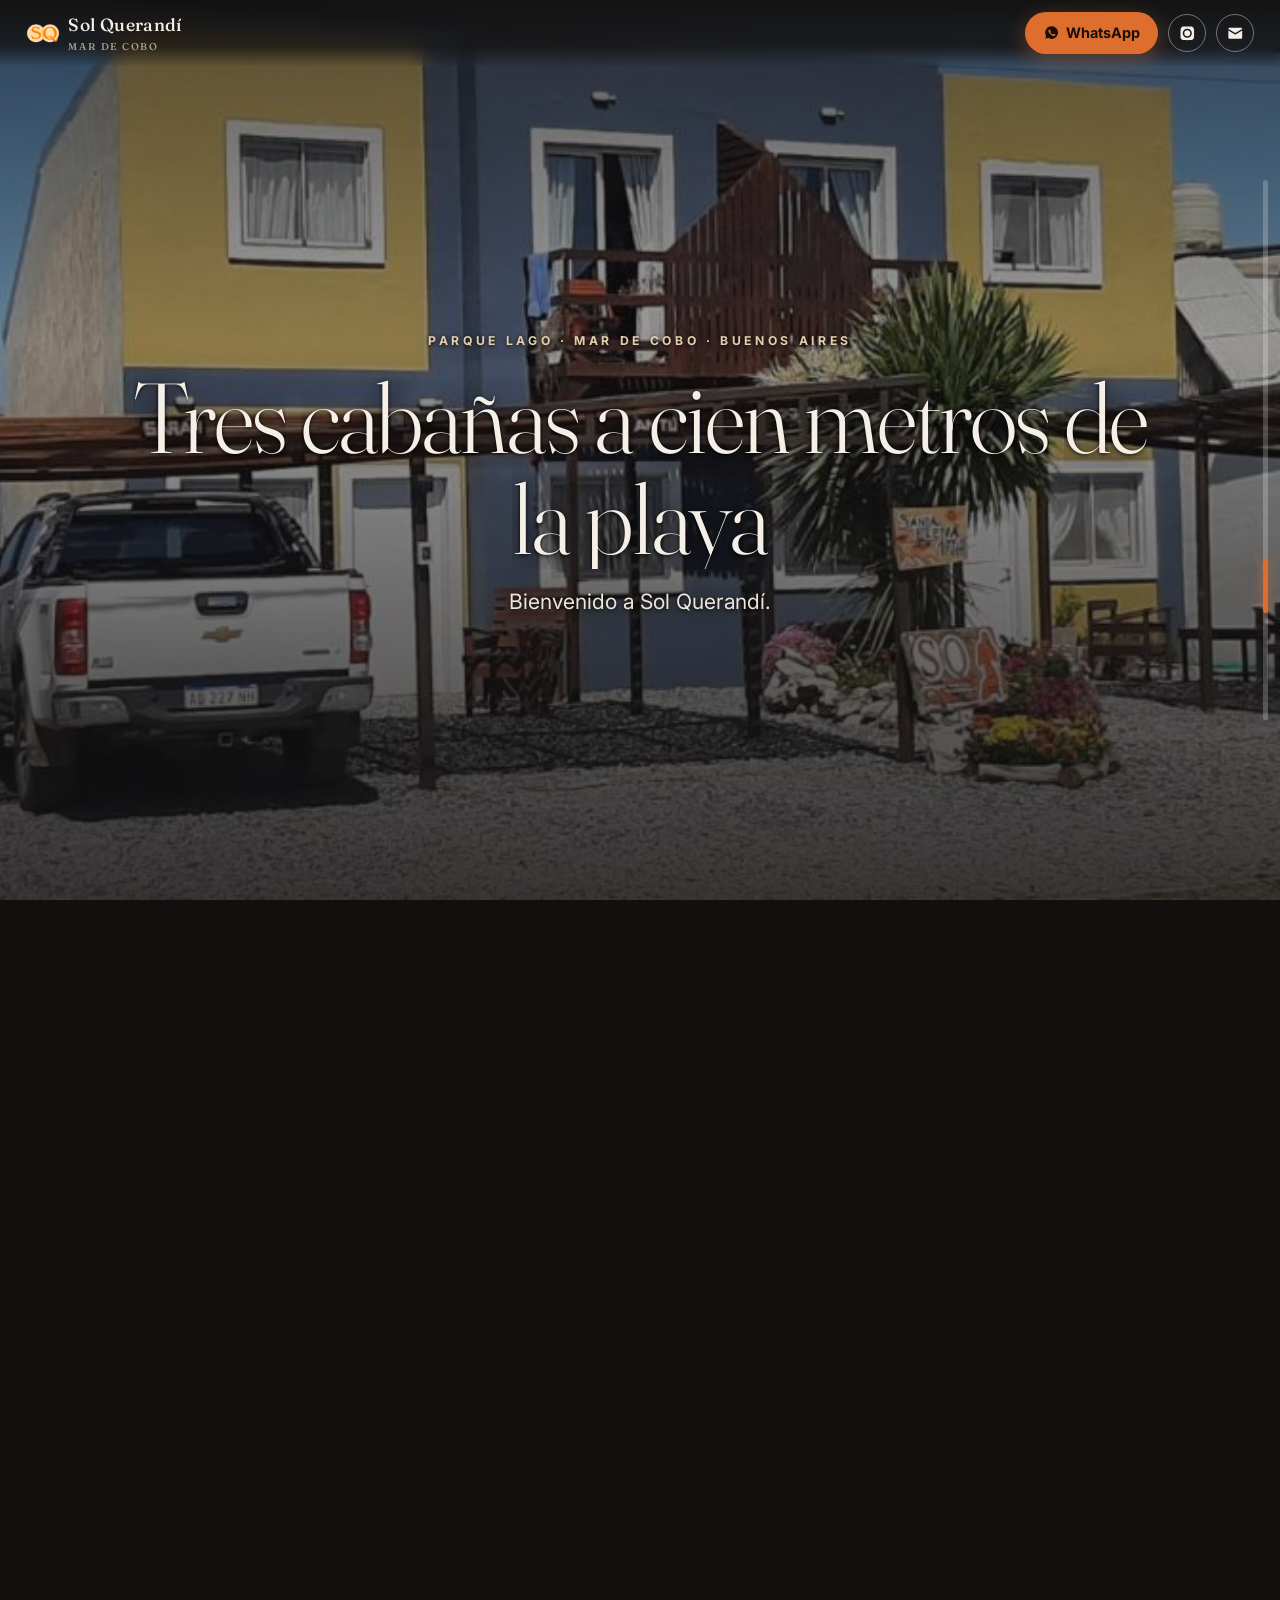
==== index.html @ 585e3693 "landing sol querandi, inmesirve design" ====
<!doctype html>
<html lang="es">
<head>
<meta charset="utf-8">
<meta name="viewport" content="width=device-width, initial-scale=1">
<title>Sol Querandí · Cabañas frente al mar en Mar de Cobo, Parque Lago</title>
<meta name="description" content="Cabañas con vista al mar en Parque Lago, Mar de Cobo. A 100 m de la playa, frente a la costa y a la albufera de Mar Chiquita, patrimonio de la Unesco. de 9,7 a 10 sobre 10 en Booking. Cocina equipada, parrilla, WiFi y DirecTV.">
<meta name="robots" content="index, follow">
<link rel="canonical" href="https://solquerandi.com/">
<link rel="icon" href="assets/logo.png">

<!-- GEO: coordenadas para buscadores y motores de IA que ubican el negocio en el mapa -->
<meta name="geo.region" content="AR-B">
<meta name="geo.placename" content="Mar de Cobo, Buenos Aires">
<meta name="geo.position" content="-37.76861;-57.44656">
<meta name="ICBM" content="-37.76861, -57.44656">

<meta property="og:type" content="website">
<meta property="og:site_name" content="Sol Querandí">
<meta property="og:locale" content="es_AR">
<meta property="og:url" content="https://solquerandi.com/">
<meta property="og:title" content="Sol Querandí · Cabañas frente al mar en Mar de Cobo">
<meta property="og:description" content="Cabañas con vista al mar en Parque Lago, Mar de Cobo. A 100 m de la playa y frente a la costa, junto a la albufera de Mar Chiquita. de 9,7 a 10 sobre 10 en Booking.">
<!-- AL PUBLICAR: cambia las dos rutas de imagen de abajo por la direccion completa
     del sitio (ejemplo: https://solquerandi.com/assets/social.jpg). WhatsApp y
     Facebook necesitan la URL entera para mostrar la foto al compartir el enlace. -->
<meta property="og:image" content="assets/social.jpg">
<meta name="twitter:card" content="summary_large_image">
<meta name="twitter:image" content="assets/social.jpg">
<link rel="preconnect" href="https://fonts.googleapis.com">
<link rel="preconnect" href="https://fonts.gstatic.com" crossorigin>
<link href="https://fonts.googleapis.com/css2?family=Fraunces:opsz,wght@9..144,300;9..144,500;9..144,700&family=Inter:wght@400;500;700&display=swap" rel="stylesheet">
<link rel="stylesheet" href="motion.css">

<!-- GEO/SEO: datos estructurados para que Google y los motores de IA (ChatGPT,
     Perplexity, Gemini) entiendan qué es el negocio, dónde está y qué ofrece
     sin tener que interpretar el diseño visual. -->
<script type="application/ld+json">
{
  "@context": "https://schema.org",
  "@type": "LodgingBusiness",
  "name": "Sol Querandí",
  "description": "Tres cabañas de alquiler temporario en Parque Lago, Mar de Cobo, a 100 metros de la playa y frente a la costa, con vista al mar y a la albufera de Mar Chiquita.",
  "url": "https://solquerandi.com/",
  "image": "https://solquerandi.com/assets/social.jpg",
  "telephone": "+5492235290743",
  "email": "solquerandi@gmail.com",
  "priceRange": "$$",
  "address": {
    "@type": "PostalAddress",
    "streetAddress": "Santa Elena 174",
    "addressLocality": "Mar de Cobo, Parque Lago",
    "addressRegion": "Buenos Aires",
    "addressCountry": "AR"
  },
  "geo": {
    "@type": "GeoCoordinates",
    "latitude": -37.76861,
    "longitude": -57.44656
  },
  "sameAs": [
    "https://www.instagram.com/solquerandi/",
    "https://www.facebook.com/solquerandi"
  ],
  "amenityFeature": [
    {"@type": "LocationFeatureSpecification", "name": "Vista al mar"},
    {"@type": "LocationFeatureSpecification", "name": "Frente a la costa"},
    {"@type": "LocationFeatureSpecification", "name": "A 100 metros de la playa"},
    {"@type": "LocationFeatureSpecification", "name": "WiFi"},
    {"@type": "LocationFeatureSpecification", "name": "DirecTV"},
    {"@type": "LocationFeatureSpecification", "name": "Parrilla"},
    {"@type": "LocationFeatureSpecification", "name": "Cocina equipada"}
  ],
  "award": [
    "Booking.com Traveller Review Award 2023 (9,7/10)",
    "Booking.com Traveller Review Award 2026 (10/10)"
  ],
  "review": [
    {
      "@type": "Review",
      "author": {"@type": "Person", "name": "Araceli Rampoldi"},
      "reviewRating": {"@type": "Rating", "ratingValue": "5", "bestRating": "5"},
      "reviewBody": "Hermosas cabañas, con vista al mar y al campo, excelente para descansar. Atendido por sus dueños, super amables y responden enseguida ante cualquier problema. Excelente la limpieza!!! Volvemos siempre, pero hay que reservar con tiempo!!!"
    },
    {
      "@type": "Review",
      "author": {"@type": "Person", "name": "Marina Moro"},
      "reviewRating": {"@type": "Rating", "ratingValue": "5", "bestRating": "5"},
      "reviewBody": "Es el lugar perfecto ya que reúne todas las condiciones para disfrutar en el mejor paisaje de mar. Ubicación ideal, instalaciones y equipamiento completos, limpieza 10 puntos, hospitalidad y calidez a toda hora."
    },
    {
      "@type": "Review",
      "author": {"@type": "Person", "name": "Barbi Duarte"},
      "reviewRating": {"@type": "Rating", "ratingValue": "5", "bestRating": "5"},
      "reviewBody": "Excelente ubicación, al toque de la playa, muy completa la cabaña y todo funcionaba perfectamente que es lo más importante. Francisco y su esposa fueron muy amables durante nuestra estadía y siempre atentos como anfitriones. Más que recomendable!"
    },
    {
      "@type": "Review",
      "author": {"@type": "Person", "name": "Mauro Gaspar Jourdan"},
      "reviewRating": {"@type": "Rating", "ratingValue": "5", "bestRating": "5"},
      "reviewBody": "Un lugar hermoso. Para relajarse y disfrutar de la tranquilidad. Sus dueños muy atentos y amables. El dpto cuenta con todo. Sin dudas, volveremos a ir."
    }
  ],
  "aggregateRating": {
    "@type": "AggregateRating",
    "ratingValue": "4.9",
    "bestRating": "5",
    "reviewCount": "10"
  }
}
</script>
<style>
:root{
  --mk-primario:#DD6E2E;
  --mk-secundario:#E4CFAE;
  --mk-fondo:#12100F;
  --mk-texto:#F5EFE7;
  --display:"Fraunces",Georgia,serif;
  --sans:"Inter",system-ui,-apple-system,"Segoe UI",sans-serif;
  --bar:66px;
}
*{box-sizing:border-box}
html{scroll-behavior:smooth}
body{
  margin:0;background:var(--mk-fondo);color:var(--mk-texto);
  font-family:var(--sans);line-height:1.6;
  overflow-x:hidden;-webkit-font-smoothing:antialiased;
}
img{max-width:100%;display:block}
a{color:inherit}

/* ---------- BARRA FIJA (fuera de la pelicula) ---------- */
.bar{
  position:fixed;top:0;left:0;right:0;z-index:9990;height:var(--bar);
  display:flex;align-items:center;gap:.6rem;
  padding:0 clamp(.7rem,3vw,1.6rem);
  background:linear-gradient(180deg,rgba(18,16,15,.94),rgba(18,16,15,.72) 70%,transparent);
  backdrop-filter:blur(9px);-webkit-backdrop-filter:blur(9px);
}
.bar-logo{display:flex;align-items:center;gap:.55rem;text-decoration:none;margin-right:auto;min-width:0}
.bar-logo img{height:34px;width:auto;border-radius:4px}
.bar-logo b{font-family:var(--display);font-weight:500;font-size:clamp(.92rem,2.6vw,1.1rem);letter-spacing:.02em;white-space:nowrap}
.bar-logo span{display:block;font-size:.62rem;letter-spacing:.18em;text-transform:uppercase;color:var(--mk-secundario);opacity:.75}
.btn{
  display:inline-flex;align-items:center;gap:.45rem;
  padding:.62rem clamp(.7rem,2.4vw,1.15rem);border-radius:999px;
  font-weight:700;font-size:clamp(.76rem,2.1vw,.9rem);text-decoration:none;
  white-space:nowrap;transition:transform .25s,background .25s,box-shadow .25s;
}
.btn-solid{background:var(--mk-primario);color:#1a0f07;box-shadow:0 6px 22px rgba(221,110,46,.34)}
.btn-solid:hover{transform:translateY(-2px);box-shadow:0 10px 30px rgba(221,110,46,.5)}
.btn-ghost{border:1.5px solid rgba(245,239,231,.42);color:var(--mk-texto)}
.btn-ghost:hover{background:rgba(245,239,231,.1);transform:translateY(-2px)}
.btn svg{width:1.05em;height:1.05em;flex:none;fill:currentColor}
.btn-icon{padding:.62rem;width:2.4rem;height:2.4rem;justify-content:center}
.btn-icon svg{width:1.15em;height:1.15em}
.solo-ancho{display:none}
@media(min-width:620px){.solo-ancho{display:inline-flex}}

/* ---------- LA PELICULA ---------- */
.mk-film-stage{background:var(--mk-fondo)}

/* ORDEN DE PINTADO POR PROFUNDIDAD.
   El escenario lleva overflow:hidden, y eso aplana el contexto 3D: el
   navegador deja de ordenar los planos por su distancia y los pinta por
   orden del documento, con lo que el plano lejano acaba tapando al que
   esta en foco. Como la camara siempre avanza hacia indices mayores, el
   plano con --zi mas bajo es el mas cercano y debe ir delante. */
.mk-zshot{z-index:calc(100 - var(--zi))}

.z-bg{position:absolute;inset:0;margin:0;overflow:hidden}
/* Fondo opaco para los planos que son solo texto: si no, se transparenta
   el plano que viene detras y los dos textos se pisan. */
.z-bg.liso{background:radial-gradient(ellipse 78% 62% at 50% 38%,#241A13 0%,#16120F 58%,var(--mk-fondo) 100%)}
.z-bg.liso::after{display:none}
.z-bg img{width:100%;height:100%;object-fit:cover}
.z-bg::after{
  content:"";position:absolute;inset:0;
  background:linear-gradient(180deg,rgba(18,16,15,.66) 0%,rgba(18,16,15,.4) 38%,rgba(18,16,15,.82) 100%);
}
.z-bg.suave::after{background:linear-gradient(180deg,rgba(18,16,15,.5),rgba(18,16,15,.72))}
.z-bg.fuerte::after{background:rgba(18,16,15,.76)}
.z-body{
  position:relative;z-index:2;width:min(1080px,90vw);
  padding:calc(var(--bar) + 1rem) 0 2rem;text-align:center;
  text-shadow:0 2px 26px rgba(0,0,0,.85),0 1px 4px rgba(0,0,0,.9);
}
.z-body.izq{text-align:left}

.kicker{
  font-size:clamp(.62rem,1.8vw,.76rem);letter-spacing:.3em;text-transform:uppercase;
  color:var(--mk-primario);font-weight:700;margin:0 0 1rem;
}
.kicker.arena{color:var(--mk-secundario)}
h1,h2{font-family:var(--display);font-weight:300;line-height:1.02;margin:0 0 1rem;letter-spacing:-.02em}
h1{font-size:clamp(2.3rem,8.4vw,6.2rem)}
h2{font-size:clamp(1.85rem,6.2vw,4.4rem)}
h2 em{font-style:normal;color:var(--mk-primario);font-weight:500}
.lead{font-size:clamp(1rem,2.7vw,1.32rem);max-width:46ch;margin:0 auto;color:#EFE6DA}
.z-body.izq .lead{margin:0}
.mini{font-size:clamp(.82rem,2.1vw,.98rem);color:var(--mk-secundario);opacity:.92}

/* logo de apertura */
.abre img{width:min(74vw,470px);margin:0 auto 1.6rem;border-radius:10px;
  box-shadow:0 30px 90px rgba(0,0,0,.75)}

/* fichas de cabana */
.ficha{display:inline-flex;align-items:baseline;gap:.5rem;
  background:rgba(221,110,46,.16);border:1px solid rgba(221,110,46,.5);
  padding:.4rem 1rem;border-radius:999px;margin-bottom:1.1rem}
.ficha b{font-family:var(--display);font-size:1.35rem;font-weight:700;color:var(--mk-primario)}
.ficha span{font-size:.76rem;letter-spacing:.16em;text-transform:uppercase}

/* foto flotante a otra profundidad (paralaje al atravesar) */
.flota{
  position:absolute;overflow:hidden;border-radius:12px;
  box-shadow:0 28px 70px rgba(0,0,0,.72);border:1px solid rgba(245,239,231,.14);
}
.flota img{width:100%;height:100%;object-fit:cover}
.flota.izq{left:4vw;bottom:8vh;width:min(30vw,270px);aspect-ratio:4/3}
.flota.der{right:4vw;top:12vh;width:min(26vw,230px);aspect-ratio:3/4}
@media(max-width:760px){.flota{display:none}}

/* listas de equipamiento */
.chips{display:flex;flex-wrap:wrap;gap:.45rem;justify-content:center;margin:1.3rem 0 0;padding:0;list-style:none}
.z-body.izq .chips{justify-content:flex-start}
.chips li{
  font-size:clamp(.72rem,1.9vw,.86rem);padding:.38rem .8rem;border-radius:999px;
  background:rgba(245,239,231,.09);border:1px solid rgba(245,239,231,.2);
  text-shadow:none;backdrop-filter:blur(4px);
}

/* cifras */
.cifras{display:flex;flex-wrap:wrap;gap:clamp(1.4rem,5vw,3.6rem);justify-content:center;margin-top:.6rem}
.cifra b{display:block;font-family:var(--display);font-weight:700;
  font-size:clamp(2.4rem,8.5vw,4.6rem);color:var(--mk-primario);line-height:1}
/* Solo el span hijo directo es la etiqueta. Sin el ">" esta regla tambien
   alcanzaba al <span class="sq-num"> del numero, que vive dentro del <b>, y
   lo dejaba en letra chica: salia "96" minusculo con la "m" gigante al lado. */
.cifra > span{font-size:clamp(.72rem,1.9vw,.88rem);letter-spacing:.12em;text-transform:uppercase;color:var(--mk-secundario)}

/* nota Booking */
.sello{display:flex;align-items:center;gap:clamp(1rem,4vw,2.4rem);justify-content:center;flex-wrap:wrap}
.sello img{width:min(38vw,215px);border-radius:12px;box-shadow:0 24px 60px rgba(0,0,0,.6)}
.nota{font-family:var(--display);font-weight:700;font-size:clamp(3.2rem,11vw,6.4rem);
  color:var(--mk-primario);line-height:.85;letter-spacing:-.04em}
.nota small{font-size:.3em;color:var(--mk-secundario);font-weight:400;letter-spacing:0}

/* trayectoria: dos hitos de Booking, uno al lado del otro, para mostrar la constancia */
.trayectoria{display:flex;align-items:center;justify-content:center;gap:clamp(1rem,4vw,2.2rem);flex-wrap:wrap;margin-top:.6rem}
.hito{display:flex;flex-direction:column;align-items:center;gap:.5rem}
.hito img{width:min(30vw,160px);border-radius:12px;box-shadow:0 24px 60px rgba(0,0,0,.6)}
.hito .mini{margin:0}
.hito-flecha{font-size:clamp(1.6rem,5vw,2.6rem);color:var(--mk-secundario);opacity:.6}
@media(max-width:600px){.hito-flecha{transform:rotate(90deg)}}

/* marquee */
.mk-marquee{margin-top:1.4rem;padding:.5rem 0}
.mk-marquee-track span{
  font-family:var(--display);font-size:clamp(1.15rem,3.6vw,2.1rem);font-weight:300;
  color:var(--mk-secundario);white-space:nowrap;
}
.mk-marquee-track span::after{content:" ·";color:var(--mk-primario)}

/* CTA final dentro de la pelicula */
.cta-grande{display:flex;flex-wrap:wrap;gap:.8rem;justify-content:center;margin-top:1.6rem}
.cta-grande .btn{font-size:clamp(.9rem,2.6vw,1.08rem);padding:.9rem 1.7rem}

/* ---------- FOOTER ESTATICO (sin efectos) ---------- */
.pie{position:relative;z-index:5;background:#0C0A09;border-top:1px solid rgba(245,239,231,.13)}
.pie-in{width:min(1120px,90vw);margin:0 auto;padding:clamp(3rem,8vw,5rem) 0 2rem;
  display:grid;gap:clamp(2rem,5vw,3.4rem);grid-template-columns:1fr}
@media(min-width:880px){.pie-in{grid-template-columns:1.15fr .85fr;align-items:start}}
.pie h2{font-size:clamp(1.9rem,5.6vw,3.2rem);margin-bottom:.7rem}
.pie .lead{margin:0 0 1.6rem}
.dato{margin:0 0 1.15rem}
.dato dt{font-size:.66rem;letter-spacing:.22em;text-transform:uppercase;color:var(--mk-primario);font-weight:700;margin-bottom:.2rem}
.dato dd{margin:0;font-size:clamp(.95rem,2.4vw,1.06rem)}
.dato dd a{color:var(--mk-secundario);text-decoration:none;border-bottom:1px solid rgba(228,207,174,.4)}
.dato dd a:hover{color:var(--mk-primario);border-color:var(--mk-primario)}
.mapa{border:0;width:100%;height:clamp(240px,42vw,340px);border-radius:14px;
  filter:grayscale(.28) contrast(1.05);box-shadow:0 20px 50px rgba(0,0,0,.5)}
.redes{display:flex;gap:.6rem;margin-top:1.2rem;flex-wrap:wrap}
.pie-fin{border-top:1px solid rgba(245,239,231,.1);padding:1.3rem 0 2rem;
  display:flex;flex-wrap:wrap;gap:.7rem 1.4rem;align-items:center;justify-content:space-between;
  font-size:.8rem;color:rgba(245,239,231,.55)}
.pie-fin img{height:30px;width:auto;border-radius:4px;opacity:.9}

/* ---------- RESEÑAS + MAPA (SEO/GEO: prueba social real, no animada) ---------- */
.resenas{position:relative;z-index:5;background:#0C0A09;border-top:1px solid rgba(245,239,231,.13)}
.resenas-in{width:min(1120px,90vw);margin:0 auto;padding:clamp(3rem,8vw,5rem) 0}
.resenas-cab{text-align:center;margin-bottom:2.4rem}
.resenas-cab h2{margin-bottom:.5rem}
.resenas-nota{display:flex;align-items:center;justify-content:center;gap:.5rem;flex-wrap:wrap;margin-top:.6rem}
.resenas-nota .estrellas{color:var(--mk-primario);letter-spacing:.1em}
.resenas-nota b{font-family:var(--display);font-size:1.3rem}
.resenas-nota span{color:var(--mk-secundario);opacity:.85;font-size:.92rem}
.resenas-grid{display:grid;gap:1.2rem;grid-template-columns:1fr}
@media(min-width:760px){.resenas-grid{grid-template-columns:1.05fr 1fr}}
.resenas-cards{display:grid;gap:1rem;grid-template-columns:1fr}
@media(min-width:560px){.resenas-cards{grid-template-columns:1fr 1fr}}
.resena-card{background:rgba(245,239,231,.05);border:1px solid rgba(245,239,231,.13);
  border-radius:14px;padding:1.2rem 1.3rem}
.resena-top{display:flex;align-items:baseline;justify-content:space-between;gap:.6rem;margin-bottom:.4rem}
.resena-top b{font-family:var(--display);font-weight:500;font-size:1rem}
.resena-top .estrellas{color:var(--mk-primario);font-size:.85rem;letter-spacing:.08em}
.resena-fecha{font-size:.72rem;color:var(--mk-secundario);opacity:.75;text-transform:uppercase;letter-spacing:.1em;margin:0 0 .55rem}
.resena-card p{margin:0;font-size:.92rem;color:#EFE6DA;line-height:1.55}
.resenas-cta{text-align:center;margin-top:1.8rem}

/* ---------- PREGUNTAS FRECUENTES (SEO/GEO: respuestas cortas y citables) ---------- */
.faq{position:relative;z-index:5;background:var(--mk-fondo);border-top:1px solid rgba(245,239,231,.13)}
.faq-in{width:min(880px,90vw);margin:0 auto;padding:clamp(3rem,8vw,5rem) 0}
.faq-in>p.kicker{text-align:center}
.faq-in h2{font-size:clamp(1.7rem,5vw,2.6rem);text-align:center;margin-bottom:2.2rem}
.faq-item{border-top:1px solid rgba(245,239,231,.13);padding:1.3rem 0}
.faq-item:last-child{border-bottom:1px solid rgba(245,239,231,.13)}
.faq-item h3{font-family:var(--display);font-weight:500;font-size:clamp(1.02rem,2.6vw,1.2rem);margin:0 0 .5rem}
.faq-item p{margin:0;color:#EFE6DA;font-size:clamp(.92rem,2.3vw,1rem);max-width:64ch}

/* Modo sin animaciones: la pelicula se lee como documento normal */
@media(prefers-reduced-motion:reduce){
  .flota{display:none}
  .mk-zshot{padding:clamp(2rem,7vw,4rem) 0;border-bottom:1px solid rgba(245,239,231,.09)}
  .z-body{padding-top:1rem}
}
</style>
</head>
<body>

<!-- ============ BARRA FIJA: el contacto nunca se pierde ============ -->
<header class="bar">
  <a class="bar-logo" href="#top">
    <img src="assets/logo.png" alt="Sol Querandí">
    <b>Sol Querandí<span>Mar de Cobo</span></b>
  </a>

  <a class="btn btn-solid" href="https://wa.me/5492235290743?text=Hola%2C%20vengo%20de%20la%20p%C3%A1gina%20web%20y%20quer%C3%ADa%20consultar%20disponibilidad" target="_blank" rel="noopener">
    <svg viewBox="0 0 24 24"><path d="M12 2a10 10 0 0 0-8.7 15l-1.3 4.7 4.8-1.3A10 10 0 1 0 12 2zm5.6 14.1c-.2.6-1.2 1.2-1.7 1.2-.4 0-1 .1-3.2-.8-2.7-1.1-4.4-3.8-4.5-4-.1-.2-1.1-1.4-1.1-2.7s.7-1.9 1-2.2c.2-.2.5-.3.7-.3h.5c.2 0 .4 0 .6.5l.8 2c.1.2.1.3 0 .5l-.4.5-.3.3c-.1.1-.2.3 0 .5.2.4.8 1.3 1.7 2.1 1.1 1 2 1.3 2.3 1.4.2.1.4.1.5-.1l.8-.9c.2-.2.3-.2.5-.1l2 1c.2.1.4.2.4.3.1.2.1.7-.1 1.2z"/></svg>
    WhatsApp
  </a>

  <a class="btn btn-ghost btn-icon solo-ancho" href="https://www.instagram.com/solquerandi/" target="_blank" rel="noopener" aria-label="Instagram">
    <svg viewBox="0 0 24 24"><path d="M12 2.2c3.2 0 3.6 0 4.9.1 1.2.1 1.8.2 2.2.4.6.2 1 .5 1.4.9.4.4.7.8.9 1.4.2.4.4 1 .4 2.2.1 1.3.1 1.7.1 4.9s0 3.6-.1 4.9c-.1 1.2-.2 1.8-.4 2.2-.2.6-.5 1-.9 1.4-.4.4-.8.7-1.4.9-.4.2-1 .4-2.2.4-1.3.1-1.7.1-4.9.1s-3.6 0-4.9-.1c-1.2-.1-1.8-.2-2.2-.4-.6-.2-1-.5-1.4-.9-.4-.4-.7-.8-.9-1.4-.2-.4-.4-1-.4-2.2C2.2 15.6 2.2 15.2 2.2 12s0-3.6.1-4.9c.1-1.2.2-1.8.4-2.2.2-.6.5-1 .9-1.4.4-.4.8-.7 1.4-.9.4-.2 1-.4 2.2-.4 1.3-.1 1.7-.1 4.8-.1zm0 3.2A6.6 6.6 0 1 0 18.6 12 6.6 6.6 0 0 0 12 5.4zm0 10.9A4.3 4.3 0 1 1 16.3 12 4.3 4.3 0 0 1 12 16.3zm6.9-11.1a1.5 1.5 0 1 1-1.5-1.5 1.5 1.5 0 0 1 1.5 1.5z"/></svg>
  </a>
  <a class="btn btn-ghost btn-icon" href="mailto:solquerandi@gmail.com?subject=Consulta%20de%20disponibilidad%20-%20Sol%20Querand%C3%AD&body=Hola%2C%20quer%C3%ADa%20consultar%20disponibilidad.%0A%0AFechas%3A%20%0APersonas%3A%20%0ACaba%C3%B1a%3A%20" aria-label="Consultar por email">
    <svg viewBox="0 0 24 24"><path d="M2 5.5A1.5 1.5 0 0 1 3.5 4h17A1.5 1.5 0 0 1 22 5.5v.3l-10 5.9-10-5.9v-.3zm0 2.6v10.4A1.5 1.5 0 0 0 3.5 20h17a1.5 1.5 0 0 0 1.5-1.5V8.1l-9.5 5.6a1 1 0 0 1-1 0L2 8.1z"/></svg>
  </a>
</header>

<!-- ============ LA PELICULA: 17 planos de tunel 3D ============ -->
<div id="top" class="mk-film" data-mk-scrolly data-mk-shots="19" style="--mk-nshots:19">
  <div class="mk-film-stage mk-tunnel">

    <!-- 0 · Hero-Front: la casa, primera impresion -->
    <div class="mk-zshot" style="--zi:0">
      <figure class="z-bg"><img class="mk-zfog" src="assets/hero-front.jpg" alt="Frente de las cabañas Sol Querandí"></figure>
      <div class="z-body mk-zdepth" style="--z:130px">
        <p class="kicker arena">Parque Lago · Mar de Cobo · Buenos Aires</p>
        <h1 class="mk-split">Tres cabañas a cien metros de la playa</h1>
        <p class="lead">Bienvenido a Sol Querandí.</p>
      </div>
    </div>

    <!-- 1 · titular sobre Parque Lago -->
    <div class="mk-zshot" style="--zi:1">
      <figure class="z-bg"><img class="mk-zfog" src="assets/hero-parquelago.jpg" alt="Cartel de Parque Lago frente a la albufera"></figure>
      <div class="z-body mk-zdepth" style="--z:130px">
        <h2 class="mk-split">Naturaleza, calma y un lago como vecino</h2>
        <p class="lead">Frente a la albufera de Mar Chiquita.</p>
      </div>
    </div>

    <!-- 2 · el mar de fondo -->
    <div class="mk-zshot" style="--zi:2">
      <figure class="z-bg"><img class="mk-zfog" src="assets/hero-mardecobo.jpg" alt="Cartel de Mar de Cobo con el mar de fondo"></figure>
      <div class="z-body mk-zdepth" style="--z:130px">
        <h2 class="mk-split">Donde el mar es el único testigo</h2>
        <p class="lead">A un paso de Mar de Cobo.</p>
      </div>
    </div>

    <!-- 3 · ATRAVESAMOS la casa de noche -->
    <div class="mk-zshot" style="--zi:3">
      <figure class="z-bg suave"><img class="mk-fx-dive mk-zfog" src="assets/noche.jpg" alt="Sol Querandí iluminada de noche"></figure>
      <div class="z-body mk-zdepth" style="--z:190px">
        <p class="kicker">Santa Elena 174</p>
        <h2>Llegás, y ya<br>estás en el mar</h2>
      </div>
    </div>

    <!-- 3 · la albufera / Unesco -->
    <div class="mk-zshot" style="--zi:4">
      <figure class="z-bg liso"></figure>
      <div class="z-body">
        <p class="kicker">Frente a la reserva</p>
        <h2>La albufera de<br>Mar Chiquita es<br><em>patrimonio de la Unesco</em></h2>
        <p class="lead">Y Sol Querandí está emplazada justo enfrente.</p>
      </div>
    </div>

    <!-- 4 · el entorno + actividades -->
    <div class="mk-zshot" style="--zi:5">
      <figure class="z-bg"><img class="mk-zfog" src="assets/entrada.jpg" alt="Entrada de Sol Querandí con su cartel"></figure>
      <div class="z-body mk-zdepth" style="--z:120px">
        <h2>Naturaleza, sol<br>y mucha paz</h2>
        <p class="lead">Cuatro kilómetros de playa unen Parque Lago con Mar Chiquita. Se recorren a pie o en vehículo.</p>
        <div class="mk-marquee"><div class="mk-marquee-track">
          <span>Tomar sol</span><span>Pescar</span><span>Kayak</span><span>Surf</span><span>Kite</span>
        </div></div>
      </div>
    </div>

    <!-- 5 · las distancias reales -->
    <div class="mk-zshot" style="--zi:6">
      <figure class="z-bg liso"></figure>
      <div class="z-body">
        <p class="kicker">Dónde estás parado</p>
        <div class="cifras">
          <div class="cifra"><b><span class="sq-num" data-value="100"></span> m</b><span>de la playa</span></div>
          <div class="cifra"><b><span class="sq-num" data-value="700"></span> m</b><span>del centro de Mar de Cobo</span></div>
          <div class="cifra"><b><span class="sq-num" data-value="30"></span> km</b><span>de Mar del Plata</span></div>
        </div>
        <p class="mini" style="margin-top:1.6rem">A 5 km de Mar Chiquita · A 75 km de Villa Gesell</p>
      </div>
    </div>

    <!-- 6 · ATRAVESAMOS el frente y entramos a las cabañas -->
    <div class="mk-zshot" style="--zi:7">
      <figure class="z-bg suave"><img class="mk-fx-dive mk-zfog" src="assets/boda.jpg" alt="El frente de Sol Querandí en un día de sol"></figure>
      <div class="z-body mk-zdepth" style="--z:200px">
        <h2>Tres cabañas</h2>
        <p class="lead">Antú, Cuyen y Saráh.</p>
      </div>
    </div>

    <!-- 7b · avance del interior -->
    <div class="mk-zshot" style="--zi:8">
      <figure class="z-bg"><img class="mk-zfog" src="assets/hero-suite.jpg" alt="Habitación luminosa de una de las cabañas"></figure>
      <div class="z-body mk-zdepth" style="--z:130px">
        <h2>Por dentro,<br>todas las comodidades</h2>
        <p class="lead">Habitaciones amplias y luminosas, pensadas para desconectar.</p>
      </div>
    </div>

    <!-- 8 · ANTU · la suite -->
    <div class="mk-zshot" style="--zi:9">
      <figure class="z-bg"><img class="mk-zfog" src="assets/antu-suite.jpg" alt="Suite matrimonial de la cabaña Antú con vista al mar en Mar de Cobo"></figure>
      <div class="flota der mk-zdepth" style="--z:250px"><img src="assets/antu-dormitorio.jpg" alt="Dormitorio de Antú"></div>
      <div class="z-body izq mk-zdepth" style="--z:110px">
        <p class="kicker">Cabaña 01</p>
        <h2>Antú</h2>
        <div class="ficha"><b>6</b><span>personas</span></div>
        <p class="lead">Suite matrimonial muy amplia, con baño completo y balcón con vista al mar y a la costa norte hasta Mar Chiquita.</p>
      </div>
    </div>

    <!-- 8 · ANTU · el interior -->
    <div class="mk-zshot" style="--zi:10">
      <figure class="z-bg"><img class="mk-zfog" src="assets/antu-comedor.jpg" alt="Comedor de la cabaña Antú"></figure>
      <div class="flota izq mk-zdepth" style="--z:230px"><img src="assets/antu-bano.jpg" alt="Baño completo de Antú"></div>
      <div class="z-body izq mk-zdepth" style="--z:110px">
        <h2>Dos plantas,<br>dos baños</h2>
        <p class="lead">Una habitación para dos personas más un sofá cama y una cama plegable. Otro baño completo en planta baja.</p>
        <ul class="chips">
          <li>Cocina equipada a full</li><li>Comedor</li>
          <li>Dos TV Smart 32"</li><li>WiFi</li><li>DirecTV</li>
        </ul>
      </div>
    </div>

    <!-- 9 · ANTU · el patio -->
    <div class="mk-zshot" style="--zi:11">
      <figure class="z-bg"><img class="mk-zfog" src="assets/antu-patio.jpg" alt="Patio con deck de la cabaña Antú"></figure>
      <div class="z-body mk-zdepth" style="--z:140px">
        <p class="kicker">Afuera</p>
        <h2>Parrilla techada<br>y mesa matera</h2>
        <p class="lead">Jardín con mesa de madera con bancos y sillones para reposar. Pérgola para dejar el vehículo a la sombra.</p>
      </div>
    </div>

    <!-- 10 · CUYEN -->
    <div class="mk-zshot" style="--zi:12">
      <figure class="z-bg"><img class="mk-zfog" src="assets/cuyen-dormitorio.jpg" alt="Dormitorio de la cabaña Cuyen con vista al mar en Mar de Cobo"></figure>
      <div class="flota der mk-zdepth" style="--z:250px"><img src="assets/cuyen-patio.jpg" alt="Patio con pérgola de Cuyen"></div>
      <div class="z-body izq mk-zdepth" style="--z:110px">
        <p class="kicker">Cabaña 02</p>
        <h2>Cuyen</h2>
        <div class="ficha"><b>6</b><span>personas</span></div>
        <p class="lead">La misma suite con balcón al mar, con su patio propio y acceso independiente.</p>
      </div>
    </div>

    <!-- 11 · CUYEN · la parrilla -->
    <div class="mk-zshot" style="--zi:13">
      <figure class="z-bg"><img class="mk-zfog" src="assets/cuyen-parrilla.jpg" alt="Jardín con mesa y parrilla de Cuyen"></figure>
      <div class="z-body mk-zdepth" style="--z:150px">
        <h2>Un asado,<br>y no se escucha<br>nada más</h2>
        <p class="lead">Patio cerrado, jardín propio y el sonido del mar de fondo.</p>
      </div>
    </div>

    <!-- 12 · SARAH -->
    <div class="mk-zshot" style="--zi:14">
      <figure class="z-bg"><img class="mk-zfog" src="assets/sarah-interior.jpg" alt="Interior de la cabaña Saráh con cuchetas y comedor"></figure>
      <div class="flota der mk-zdepth" style="--z:250px"><img src="assets/sarah-dormitorio.jpg" alt="Dormitorio de Saráh"></div>
      <div class="z-body izq mk-zdepth" style="--z:110px">
        <p class="kicker">Cabaña 03</p>
        <h2>Saráh</h2>
        <div class="ficha"><b>4</b><span>personas</span></div>
        <p class="lead">Dormitorio muy amplio con cama King de 1,60 m, baño completo y dos camas cuchetas. Se puede sumar una cama plegable.</p>
        <ul class="chips">
          <li>Cocina eléctrica</li><li>Microondas</li><li>Cafetera</li>
          <li>Pava eléctrica</li><li>Tostadora</li><li>Todo a estrenar</li>
        </ul>
      </div>
    </div>

    <!-- 13 · ATRAVESAMOS el cartel de noche -->
    <div class="mk-zshot" style="--zi:15">
      <figure class="z-bg suave"><img class="mk-fx-dive mk-zfog" src="assets/noche-cartel.jpg" alt="El cartel de Sol Querandí iluminado de noche"></figure>
      <div class="z-body mk-zdepth" style="--z:200px">
        <h2>Y a la noche,<br>todo encendido</h2>
      </div>
    </div>

    <!-- 14 · trayectoria en Booking: del 9,7 al 10,0 -->
    <div class="mk-zshot" style="--zi:16">
      <figure class="z-bg liso"></figure>
      <div class="z-body">
        <p class="kicker">Booking.com · Traveller Review Awards</p>
        <h2>Constancia,<br>año tras año</h2>
        <div class="trayectoria">
          <div class="hito">
            <!-- La nota va fija, no animada: al lado esta el sello oficial de
                 Booking con el 9,7, y un contador subiendo mostraria una nota
                 distinta a la del sello durante un segundo. -->
            <div class="nota">9,7<small> / 10</small></div>
            <img class="mk-zfog" src="assets/booking.jpg" alt="Premio Booking.com Traveller Review Awards 2023 a Sol Querandí">
            <p class="mini">2023</p>
          </div>
          <div class="hito-flecha">→</div>
          <div class="hito">
            <div class="nota">10,0<small> / 10</small></div>
            <img class="mk-zfog" src="assets/booking-2026.png" alt="Premio Booking.com Traveller Review Awards 2026 a Sol Querandí">
            <p class="mini">2026</p>
          </div>
        </div>
        <p class="lead" style="margin-top:1.4rem">Índice de respuesta: 100%. Tiempo de respuesta: en pocas horas.</p>
      </div>
    </div>

    <!-- 15 · comodidades y servicio -->
    <div class="mk-zshot" style="--zi:17">
      <figure class="z-bg liso"></figure>
      <div class="z-body">
        <p class="kicker">Durante tu estadía</p>
        <h2>Estamos siempre<br>a disposición</h2>
        <p class="lead">Servicio de limpieza antes del ingreso y ropa blanca incluida.</p>
        <ul class="chips">
          <li>Vista al mar</li><li>Frente a la costa</li><li>Patio o balcón privado</li>
          <li>Calefacción</li><li>Ventilador de techo</li><li>WiFi</li><li>DirecTV</li>
          <li>Extintor de incendios</li><li>Check-in sin restricción de horario</li>
          <li>Limpieza durante la estadía</li><li>Estadías largas</li>
        </ul>
      </div>
    </div>

    <!-- 16 · CTA final -->
    <div class="mk-zshot" style="--zi:18">
      <figure class="z-bg fuerte"><img class="mk-zfog" src="assets/frente.jpg" alt="Cabañas Sol Querandí frente a la costa en Mar de Cobo"></figure>
      <div class="z-body mk-zdepth" style="--z:100px">
        <h2>Consultá<br>disponibilidad</h2>
        <p class="lead">Contanos las fechas y cuántos son. Te respondemos en pocas horas.</p>
        <div class="cta-grande">
          <a class="btn btn-solid mk-pulse" href="https://wa.me/5492235290743?text=Hola%2C%20vengo%20de%20la%20p%C3%A1gina%20web%20y%20quer%C3%ADa%20consultar%20disponibilidad" target="_blank" rel="noopener">Escribinos ahora</a>
          <a class="btn btn-ghost" href="https://www.instagram.com/solquerandi/" target="_blank" rel="noopener">Ver Instagram</a>
        </div>
      </div>
    </div>

  </div>
</div>

<!-- ============ RESEÑAS + MAPA: prueba social real ============
     Reseñas reales copiadas tal cual de la ficha de Google Business de Sol
     Querandí (nunca se inventan). Mapa embebido igual al del footer pero
     mas grande, para que se vea junto a las reseñas. -->
<section class="resenas" id="resenas">
  <div class="resenas-in">
    <div class="resenas-cab">
      <p class="kicker">Google · Reseñas de huéspedes</p>
      <h2>Lo que dicen quienes ya se hospedaron</h2>
      <div class="resenas-nota">
        <span class="estrellas">★★★★★</span>
        <b>4,9</b>
        <span>· más de 10 opiniones en Google</span>
      </div>
    </div>

    <div class="resenas-grid">
      <iframe class="mapa" src="https://www.google.com/maps/embed?pb=!1m18!1m12!1m3!1d3153.914282405493!2d-57.4465628232675!3d-37.76860803145999!2m3!1f0!2f0!3f0!3m2!1i1024!2i768!4f13.1!3m3!1m2!1s0x9584cdbec543a0b1%3A0xa1da46a65f54edd5!2sSol%20Querandi%2C%20Bed%20and%20Breakfast!5e0!3m2!1ses-419!2sar!4v1699541031806!5m2!1ses-419!2sar"
        loading="lazy" title="Sol Querandí en Google Maps, Mar de Cobo" referrerpolicy="no-referrer-when-downgrade" allowfullscreen></iframe>

      <div class="resenas-cards">
        <div class="resena-card">
          <div class="resena-top"><b>Araceli Rampoldi</b><span class="estrellas">★★★★★</span></div>
          <p class="resena-fecha">Hace 3 años en Google</p>
          <p>Hermosas cabañas, con vista al mar y al campo, excelente para descansar. Atendido por sus dueños, super amables y responden enseguida ante cualquier problema. Excelente la limpieza!!! Volvemos siempre, pero hay que reservar con tiempo!!!</p>
        </div>
        <div class="resena-card">
          <div class="resena-top"><b>Marina Moro</b><span class="estrellas">★★★★★</span></div>
          <p class="resena-fecha">Hace 8 meses en Google</p>
          <p>Es el lugar perfecto ya que reúne todas las condiciones para disfrutar en el mejor paisaje de mar. Ubicación ideal, instalaciones y equipamiento completos, limpieza 10 puntos, hospitalidad y calidez a toda hora.</p>
        </div>
        <div class="resena-card">
          <div class="resena-top"><b>Barbi Duarte</b><span class="estrellas">★★★★★</span></div>
          <p class="resena-fecha">Hace 3 meses en Google</p>
          <p>Excelente ubicación, al toque de la playa, muy completa la cabaña y todo funcionaba perfectamente que es lo más importante. Francisco y su esposa fueron muy amables durante nuestra estadía y siempre atentos como anfitriones. Más que recomendable!</p>
        </div>
        <div class="resena-card">
          <div class="resena-top"><b>Mauro Gaspar Jourdan</b><span class="estrellas">★★★★★</span></div>
          <p class="resena-fecha">Hace un año en Google</p>
          <p>Un lugar hermoso. Para relajarse y disfrutar de la tranquilidad. Sus dueños muy atentos y amables. El dpto cuenta con todo. Sin dudas, volveremos a ir.</p>
        </div>
      </div>
    </div>

    <div class="resenas-cta">
      <a class="btn btn-ghost" href="https://www.google.com/maps/place/Complejo+Sol+Querand%C3%AD+-+Caba%C3%B1as/@-37.7686569,-57.4465418,17z/data=!3m1!4b1!4m9!3m8!1s0x9584cdbec543a0b1:0xa1da46a65f54edd5!5m2!4m1!1i2!8m2!3d-37.7686612!4d-57.4439669!16s%2Fg%2F11h5n7n49r" target="_blank" rel="noopener">Ver todas las reseñas en Google</a>
    </div>
  </div>
</section>

<!-- ============ PREGUNTAS FRECUENTES: SEO + GEO ============
     Respuestas cortas y autocontenidas: le sirven a Google para las
     "preguntas relacionadas" y a los motores de IA (ChatGPT, Perplexity,
     Gemini) como texto citable directo cuando alguien pregunta por
     cabañas en Mar de Cobo o Parque Lago. -->
<section class="faq" id="preguntas-frecuentes">
  <div class="faq-in">
    <p class="kicker">Preguntas frecuentes</p>
    <h2>Sol Querandí en Mar de Cobo</h2>

    <div class="faq-item">
      <h3>¿Dónde están ubicadas las cabañas Sol Querandí?</h3>
      <p>En Santa Elena 174, Parque Lago, Mar de Cobo, partido de Mar Chiquita, provincia de Buenos Aires. A cien metros de la playa y frente a la costa.</p>
    </div>
    <div class="faq-item">
      <h3>¿Las cabañas tienen vista al mar?</h3>
      <p>Sí. Antú y Cuyen tienen balcón con vista al mar y a la costa norte hasta Mar Chiquita. Las tres están a cien metros de la playa.</p>
    </div>
    <div class="faq-item">
      <h3>¿A qué distancia está la playa de Mar de Cobo?</h3>
      <p>La playa está a cien metros de las cabañas. El centro de Mar de Cobo queda a 700 metros, y Mar del Plata a 30 kilómetros.</p>
    </div>
    <div class="faq-item">
      <h3>¿Cuántas cabañas hay y para cuántas personas?</h3>
      <p>Tres cabañas: Antú (6 personas), Cuyen (6 personas) y Saráh (4 personas). Todas con cocina equipada, WiFi y DirecTV.</p>
    </div>
    <div class="faq-item">
      <h3>¿Qué hay cerca de Parque Lago para hacer en la playa?</h3>
      <p>Sol Querandí está frente a la albufera de Mar Chiquita, patrimonio de la Unesco. Se puede tomar sol, pescar, remar en kayak, surfear y hacer kite a lo largo de los cuatro kilómetros de playa que unen Parque Lago con Mar Chiquita.</p>
    </div>
    <div class="faq-item">
      <h3>¿Qué calificación tiene Sol Querandí en Booking?</h3>
      <p>9,7 sobre 10 en el Traveller Review Award 2023 y 10,0 sobre 10 en 2026: la misma atención y calidad de servicio, año tras año.</p>
    </div>
    <div class="faq-item">
      <h3>¿Cómo reservo disponibilidad?</h3>
      <p>Por WhatsApp al +54 9 223 529-0743 o por email a solquerandi@gmail.com. El índice de respuesta es del 100%, en pocas horas.</p>
    </div>
  </div>
</section>
<script type="application/ld+json">
{
  "@context": "https://schema.org",
  "@type": "FAQPage",
  "mainEntity": [
    {
      "@type": "Question",
      "name": "¿Dónde están ubicadas las cabañas Sol Querandí?",
      "acceptedAnswer": {"@type": "Answer", "text": "En Santa Elena 174, Parque Lago, Mar de Cobo, partido de Mar Chiquita, provincia de Buenos Aires. A cien metros de la playa y frente a la costa."}
    },
    {
      "@type": "Question",
      "name": "¿Las cabañas tienen vista al mar?",
      "acceptedAnswer": {"@type": "Answer", "text": "Sí. Antú y Cuyen tienen balcón con vista al mar y a la costa norte hasta Mar Chiquita. Las tres están a cien metros de la playa."}
    },
    {
      "@type": "Question",
      "name": "¿A qué distancia está la playa de Mar de Cobo?",
      "acceptedAnswer": {"@type": "Answer", "text": "La playa está a cien metros de las cabañas. El centro de Mar de Cobo queda a 700 metros, y Mar del Plata a 30 kilómetros."}
    },
    {
      "@type": "Question",
      "name": "¿Cuántas cabañas hay y para cuántas personas?",
      "acceptedAnswer": {"@type": "Answer", "text": "Tres cabañas: Antú (6 personas), Cuyen (6 personas) y Saráh (4 personas). Todas con cocina equipada, WiFi y DirecTV."}
    },
    {
      "@type": "Question",
      "name": "¿Qué hay cerca de Parque Lago para hacer en la playa?",
      "acceptedAnswer": {"@type": "Answer", "text": "Sol Querandí está frente a la albufera de Mar Chiquita, patrimonio de la Unesco. Se puede tomar sol, pescar, remar en kayak, surfear y hacer kite a lo largo de los cuatro kilómetros de playa que unen Parque Lago con Mar Chiquita."}
    },
    {
      "@type": "Question",
      "name": "¿Qué calificación tiene Sol Querandí en Booking?",
      "acceptedAnswer": {"@type": "Answer", "text": "9,7 sobre 10 en el Traveller Review Award 2023 y 10,0 sobre 10 en 2026: la misma atención y calidad de servicio, año tras año."}
    },
    {
      "@type": "Question",
      "name": "¿Cómo reservo disponibilidad?",
      "acceptedAnswer": {"@type": "Answer", "text": "Por WhatsApp al +54 9 223 529-0743 o por email a solquerandi@gmail.com. El índice de respuesta es del 100%, en pocas horas."}
    }
  ]
}
</script>

<!-- ============ CIERRE ESTATICO: la conversion no se anima ============ -->
<footer class="pie">
  <div class="pie-in">
    <div>
      <h2>Sol Querandí</h2>
      <p class="lead">Cabañas en Parque Lago, Mar de Cobo. A cien metros de la playa, frente a la albufera de Mar Chiquita.</p>

      <dl>
        <div class="dato">
          <dt>Dirección</dt>
          <dd>Santa Elena 174 · Parque Lago<br>Mar de Cobo, Buenos Aires, Argentina</dd>
        </div>
        <div class="dato">
          <dt>Email</dt>
          <dd><a href="mailto:solquerandi@gmail.com">solquerandi@gmail.com</a></dd>
        </div>
        <div class="dato">
          <dt>Teléfono y WhatsApp</dt>
          <dd><a href="https://wa.me/5492235290743" target="_blank" rel="noopener">+54 9 223 529-0743</a></dd>
        </div>
        <div class="dato">
          <dt>Check-in</dt>
          <dd>Sin restricción de horario</dd>
        </div>
        <div class="dato">
          <dt>Cabañas</dt>
          <dd>Antú (6 personas) · Cuyen (6 personas) · Saráh (4 personas)</dd>
        </div>
      </dl>

      <div class="redes">
        <a class="btn btn-solid" href="mailto:solquerandi@gmail.com?subject=Consulta%20de%20disponibilidad%20-%20Sol%20Querand%C3%AD">Consultar disponibilidad</a>
        <a class="btn btn-ghost" href="https://www.instagram.com/solquerandi/" target="_blank" rel="noopener">Instagram</a>
        <a class="btn btn-ghost" href="https://www.facebook.com/solquerandi" target="_blank" rel="noopener">Facebook</a>
      </div>
    </div>

    <div>
      <iframe class="mapa" src="https://www.google.com/maps/embed?pb=!1m18!1m12!1m3!1d3153.914282405493!2d-57.4465628232675!3d-37.76860803145999!2m3!1f0!2f0!3f0!3m2!1i1024!2i768!4f13.1!3m3!1m2!1s0x9584cdbec543a0b1%3A0xa1da46a65f54edd5!2sSol%20Querandi%2C%20Bed%20and%20Breakfast!5e0!3m2!1ses-419!2sar!4v1699541031806!5m2!1ses-419!2sar"
        loading="lazy" title="Ubicación de Sol Querandí en Mar de Cobo" referrerpolicy="no-referrer-when-downgrade" allowfullscreen></iframe>
    </div>
  </div>

  <div class="pie-in pie-fin" style="grid-template-columns:1fr">
    <span>Sol Querandí · Cabañas en Parque Lago, Mar de Cobo</span>
    <img src="assets/logo.png" alt="Sol Querandí">
  </div>
</footer>

<script src="motion.js"></script>
<script>
/* Contadores del tunel: los .mk-counter del kit se disparan por visibilidad,
   pero dentro de la pelicula todos los planos estan "visibles" desde el
   principio. Aca los disparamos cuando su plano entra en foco de verdad. */
(function(){
  "use strict";
  var reduce = matchMedia("(prefers-reduced-motion: reduce)").matches;
  var nums = [].slice.call(document.querySelectorAll(".sq-num"));
  if (!nums.length) return;

  nums.forEach(function(el){
    var v = parseFloat(el.dataset.value);
    el.textContent = reduce ? fmt(v, el) : fmt(0, el);
  });
  if (reduce) return;

  function fmt(n, el){
    var dec = (el.dataset.value || "").indexOf(".") > -1 ? 1 : 0;
    return n.toFixed(dec).replace(".", ",");
  }
  function run(el){
    if (el._done) return;
    el._done = true;
    var target = parseFloat(el.dataset.value), t0 = null;
    requestAnimationFrame(function step(ts){
      if (!t0) t0 = ts;
      var p = Math.min((ts - t0) / 1300, 1);
      el.textContent = fmt(target * (1 - Math.pow(1 - p, 3)), el);
      if (p < 1) requestAnimationFrame(step);
    });
  }

  var mo = new MutationObserver(function(muts){
    muts.forEach(function(m){
      var shot = m.target;
      if (!shot.hasAttribute("data-live")) return;
      [].slice.call(shot.querySelectorAll(".sq-num")).forEach(run);
    });
  });
  document.querySelectorAll(".mk-zshot").forEach(function(s){
    mo.observe(s, { attributes:true, attributeFilter:["data-live"] });
  });
})();
</script>
</body>
</html>
---- motion.css ----
/* ============================================================
   MOTION KIT v2 · Cazador de Webs
   Patrones de animación nivel agencia premium. Vanilla, sin
   dependencias. Colores del cliente como variables:
   :root { --mk-primario:#...; --mk-secundario:#...; --mk-fondo:#...; --mk-texto:#...; }
   ============================================================ */

/* --- INTRO: cortina con el logo del cliente ------------------ */
/* HTML: <div class="mk-intro"><img src="logo" alt=""></div> (primer hijo del body) */
.mk-intro { position: fixed; inset: 0; z-index: 9999; display: grid; place-items: center; background: var(--mk-fondo); animation: mkCurtain 1s cubic-bezier(.76,0,.24,1) 1.6s forwards; }
.mk-intro img { max-width: min(42vw, 260px); max-height: 30vh; opacity: 0; animation: mkLogoIn 1.1s cubic-bezier(.22,1,.36,1) .15s forwards; }
@keyframes mkLogoIn { from { opacity: 0; transform: scale(.86); filter: blur(8px); } to { opacity: 1; transform: scale(1); filter: none; } }
@keyframes mkCurtain { to { transform: translateY(-100%); } }

/* --- BARRA DE PROGRESO de scroll (motion.js la crea) --------- */
.mk-progress { position: fixed; top: 0; left: 0; height: 3px; width: 100%; z-index: 9998; background: var(--mk-primario); transform-origin: 0 50%; transform: scaleX(0); }

/* --- HERO: entrada escalonada -------------------------------- */
.mk-hero > * { opacity: 0; animation: mkRise .9s cubic-bezier(.22,1,.36,1) forwards; }
.mk-hero > *:nth-child(1) { animation-delay: 2.1s; }
.mk-hero > *:nth-child(2) { animation-delay: 2.25s; }
.mk-hero > *:nth-child(3) { animation-delay: 2.4s; }
.mk-hero > *:nth-child(4) { animation-delay: 2.55s; }
@keyframes mkRise { from { opacity: 0; transform: translateY(28px); } to { opacity: 1; transform: none; } }
/* Si no hay .mk-intro en la página, usa .mk-hero--solo (sin espera) */
.mk-hero--solo > *:nth-child(1) { animation-delay: .1s; } .mk-hero--solo > *:nth-child(2) { animation-delay: .25s; }
.mk-hero--solo > *:nth-child(3) { animation-delay: .4s; } .mk-hero--solo > *:nth-child(4) { animation-delay: .55s; }

/* --- SPLIT-TEXT: titular palabra a palabra (motion.js trocea) - */
/* HTML: <h1 class="mk-split">Tu titular aquí</h1> */
.mk-split .mk-w { display: inline-block; overflow: hidden; vertical-align: top; }
.mk-split .mk-w > span { display: inline-block; transform: translateY(110%); animation: mkWord .8s cubic-bezier(.22,1,.36,1) forwards; animation-delay: calc(var(--mk-i) * .07s + var(--mk-split-base, 2.1s)); }
@keyframes mkWord { to { transform: none; } }

/* --- GLOW de fondo con el color primario --------------------- */
.mk-glow { position: relative; overflow: hidden; }
.mk-glow::before { content: ""; position: absolute; inset: -20%; z-index: 0; pointer-events: none;
  background: radial-gradient(ellipse 60% 45% at 50% 0%, color-mix(in srgb, var(--mk-primario) 26%, transparent), transparent 70%);
  animation: mkGlow 9s ease-in-out infinite alternate; }
.mk-glow > * { position: relative; z-index: 1; }
@keyframes mkGlow { from { transform: translateX(-4%) scale(1); opacity: .8; } to { transform: translateX(4%) scale(1.08); opacity: 1; } }

/* --- KEN BURNS: fotos reales del cliente con zoom lento ------ */
/* HTML: <figure class="mk-kenburns"><img src="foto-real.jpg"></figure> */
.mk-kenburns { overflow: hidden; }
.mk-kenburns img { width: 100%; height: 100%; object-fit: cover; animation: mkKen 14s ease-in-out infinite alternate; }
@keyframes mkKen { from { transform: scale(1) translate(0,0); } to { transform: scale(1.12) translate(-1.5%, 1.5%); } }

/* --- REVELADO DE IMAGEN con cortinilla (clip-path) ----------- */
.mk-unveil { clip-path: inset(0 100% 0 0); transition: clip-path 1.1s cubic-bezier(.76,0,.24,1); }
.mk-unveil.mk-in { clip-path: inset(0 0 0 0); }

/* --- REVEAL al scroll ---------------------------------------- */
.mk-reveal { opacity: 0; transform: translateY(34px); transition: opacity .8s cubic-bezier(.22,1,.36,1), transform .8s cubic-bezier(.22,1,.36,1); }
.mk-reveal.mk-in { opacity: 1; transform: none; }
.mk-reveal:nth-child(2) { transition-delay: .1s; } .mk-reveal:nth-child(3) { transition-delay: .2s; } .mk-reveal:nth-child(4) { transition-delay: .3s; }

/* --- PARALLAX a sangre completa (motion.js mueve el fondo) --- */
/* HTML: <section class="mk-parallax" style="background-image:url(foto-real.jpg)">…</section> */
.mk-parallax { background-size: cover; background-position: center 0px; background-attachment: fixed; }
@supports (-webkit-touch-callout: none) { .mk-parallax { background-attachment: scroll; } }

/* --- CARDS con tilt 3D (motion.js) --------------------------- */
.mk-card { transition: transform .45s cubic-bezier(.22,1,.36,1), box-shadow .45s; will-change: transform; transform-style: preserve-3d; }
.mk-card:hover { box-shadow: 0 24px 60px color-mix(in srgb, var(--mk-primario) 22%, rgba(0,0,0,.25)); }

/* --- MARQUEE (reseñas / platos / marcas) --------------------- */
.mk-marquee { overflow: hidden; white-space: nowrap; mask-image: linear-gradient(90deg, transparent, #000 8%, #000 92%, transparent); }
.mk-marquee-track { display: inline-flex; gap: 3rem; padding-right: 3rem; animation: mkMarquee 26s linear infinite; }
.mk-marquee:hover .mk-marquee-track { animation-play-state: paused; }
@keyframes mkMarquee { to { transform: translateX(-50%); } }

/* --- CTA con pulso ------------------------------------------- */
.mk-pulse { position: relative; }
.mk-pulse::after { content: ""; position: absolute; inset: -4px; border-radius: inherit; border: 2px solid var(--mk-primario); animation: mkPulse 2.2s ease-out infinite; pointer-events: none; }
@keyframes mkPulse { 0% { opacity: .9; transform: scale(1); } 100% { opacity: 0; transform: scale(1.12); } }

/* ============================================================
   SCROLLYTELLING 3D — patrones conducidos por --mk-p (0→1),
   que escribe motion.js en cada [data-mk-scrolly].
   Uso típico del hero:
   <section class="mk-pin" data-mk-scrolly>
     <div class="mk-pin-stage mk-scene3d">
       <div class="mk-layer" style="--mk-depth:-220px"><img class="mk-zoomout" src="ambiente.jpg"></div>
       <div class="mk-layer" style="--mk-depth:-80px"><img src="plato.jpg"></div>
       <div class="mk-layer mk-seq" style="--mk-depth:40px"> logo + titular + claims </div>
     </div>
   </section>
   ============================================================ */

/* --- PIN: la escena se clava y el scroll "avanza la película" - */
.mk-pin { position: relative; height: 250vh; }
.mk-pin-stage { position: sticky; top: 0; height: 100vh; overflow: hidden; display: grid; place-items: center; }

/* --- Escenario 3D y capas con profundidad -------------------- */
.mk-scene3d { perspective: 1200px; transform-style: preserve-3d; }
.mk-layer {
  position: absolute; inset: 0; display: grid; place-items: center;
  will-change: transform;
  /* cada capa se acerca desde su profundidad hasta el plano según avanza el scroll */
  transform: translateZ(calc(var(--mk-depth, 0px) * (1 - var(--mk-p, 0))))
             translateY(calc(var(--mk-depth, 0px) * (1 - var(--mk-p, 0)) * -0.25));
}

/* --- ZOOM-OUT del fondo: entra cerca, asienta lejos ----------- */
.mk-zoomout {
  width: 100%; height: 100%; object-fit: cover;
  transform: scale(calc(1.25 - 0.25 * var(--mk-p, 0)));
  filter: brightness(calc(0.55 + 0.25 * var(--mk-p, 0)));
}

/* --- TILT por scroll: el producto rota en 3D ------------------ */
.mk-tilt-scroll {
  will-change: transform;
  transform: rotateX(calc((1 - var(--mk-p, 0)) * 24deg))
             rotateY(calc((var(--mk-p, 0) - 0.5) * 14deg))
             scale(calc(0.9 + 0.1 * var(--mk-p, 0)));
}

/* --- SECUENCIA: los hijos aparecen por umbrales de scroll ----- */
.mk-seq > * { opacity: calc((var(--mk-p, 0) - var(--mk-at, 0.2)) / 0.15); transform: translateY(calc(max(0, 1 - (var(--mk-p, 0) - var(--mk-at, 0.2)) / 0.15) * 26px)); }
.mk-seq > *:nth-child(1) { --mk-at: 0.15; }
.mk-seq > *:nth-child(2) { --mk-at: 0.35; }
.mk-seq > *:nth-child(3) { --mk-at: 0.55; }
.mk-seq > *:nth-child(4) { --mk-at: 0.75; }

/* --- STATEMENT: frase gigante que vive en el centro del scroll -
   Sección normal con data-mk-scrolly; el texto aparece al llegar
   al centro del viewport y se desvanece al pasarlo (pico en p=0.5). */
.mk-statement {
  opacity: calc(1 - max(calc(var(--mk-p, 0) - 0.5), calc(0.5 - var(--mk-p, 0))) * 2.6);
  transform: scale(calc(0.92 + 0.08 * (1 - max(calc(var(--mk-p, 0) - 0.5), calc(0.5 - var(--mk-p, 0))) * 2)));
  will-change: transform, opacity;
}

/* --- GALERÍA HORIZONTAL conducida por scroll vertical ---------
   <section class="mk-pin" data-mk-scrolly>
     <div class="mk-pin-stage mk-hscroll">
       <div class="mk-hscroll-track" style="--mk-shift:-60%"> fotos… </div>
     </div>
   </section>  (ajusta --mk-shift al ancho del track) */
.mk-hscroll { display: flex; align-items: center; }
.mk-hscroll-track {
  display: flex; gap: 3vw; padding: 0 8vw; will-change: transform;
  transform: translateX(calc(var(--mk-p, 0) * var(--mk-shift, -60%)));
}
.mk-hscroll-track > * { flex-shrink: 0; }

/* --- WIPE: la siguiente imagen se abre en círculo con el scroll */
.mk-wipe {
  clip-path: circle(calc(var(--mk-p, 0) * 120%) at 50% 50%);
  will-change: clip-path;
}

/* --- COLORMORPH: el fondo de la sección muta con el progreso -- */
.mk-colormorph {
  background: color-mix(in srgb,
    var(--mk-fondo) calc(100% - var(--mk-p, 0) * 22%),
    var(--mk-primario) calc(var(--mk-p, 0) * 22%));
}

/* ============================================================
   LA PELÍCULA (v4) — experiencia de UN SOLO LIENZO.
   Sin secciones: un contenedor .mk-film da la duración del scroll
   y un lienzo sticky .mk-film-stage lo muestra todo. Cada bloque
   de información es un "shot" con su ventana temporal --in/--out
   dentro del timeline global --mk-p (0→1).

   <div class="mk-film" data-mk-scrolly style="--mk-shots:10">
     <div class="mk-film-stage">
       <div class="mk-shot mk-fx-zoom" style="--in:0; --out:.14">  …fondo/logo… </div>
       <div class="mk-shot mk-fx-rise" style="--in:.10; --out:.26"> …titular…  </div>
       …
     </div>
   </div>
   <footer> …cierre estático (CTA/contacto), fuera de la película… </footer>

   Solapa las ventanas (~4%) para que el lienzo nunca quede vacío.
   ============================================================ */
.mk-film { position: relative; height: calc(var(--mk-shots, 8) * 120vh); }
.mk-film-stage { position: sticky; top: 0; height: 100vh; overflow: hidden; }

.mk-shot {
  /* progreso local del shot dentro de su ventana */
  --lp: clamp(0, calc((var(--mk-p, 0) - var(--in, 0)) / max(0.001, calc(var(--out, 1) - var(--in, 0)))), 1);
  /* rampas de entrada (primer 15% de la ventana) y salida (último 15%) */
  --ramp-in: clamp(0, calc(var(--lp) / 0.15), 1);
  --ramp-out: clamp(0, calc((1 - var(--lp)) / 0.15), 1);
  --alive: min(var(--ramp-in), var(--ramp-out));
  position: absolute; inset: 0; display: grid; place-items: center;
  opacity: var(--alive);
  pointer-events: none;
  will-change: transform, opacity;
}
/* el shot sólo es interactivo mientras está en escena */
.mk-shot[data-live], .mk-shot:hover { pointer-events: auto; }

/* --- Efectos de shot (combinables) --------------------------- */
/* Sube al entrar y se eleva al despedirse */
.mk-fx-rise { transform: translateY(calc((1 - var(--ramp-in)) * 60px - (1 - var(--ramp-out)) * 60px)); }
/* Se acerca desde el fondo y sigue creciendo al salir (atraviesa la cámara) */
.mk-fx-zoom { transform: scale(calc(0.82 + var(--lp) * 0.28)); }
/* Entra desde un lateral y sale por el contrario */
.mk-fx-drift-l { transform: translateX(calc((1 - var(--ramp-in)) * -12vw + (1 - var(--ramp-out)) * 12vw)); }
.mk-fx-drift-r { transform: translateX(calc((1 - var(--ramp-in)) * 12vw + (1 - var(--ramp-out)) * -12vw)); }
/* Rota en 3D mientras vive */
.mk-fx-tilt { transform: perspective(1100px) rotateX(calc((1 - var(--lp)) * 18deg)) rotateY(calc((var(--lp) - 0.5) * 10deg)); }
/* Foto de fondo viva: zoom continuo durante toda su ventana */
.mk-fx-kenburns-live img, img.mk-fx-kenburns-live { width: 100%; height: 100%; object-fit: cover; transform: scale(calc(1.06 + var(--lp) * 0.14)); }
/* Capas internas con profundidad (dentro de un shot) */
.mk-fx-parallax > * { transform: translateY(calc((1 - var(--lp)) * var(--mk-depth, 0px))); will-change: transform; }

/* ============================================================
   EL TÚNEL 3D (v5) — la cámara VUELA A TRAVÉS de los contenidos.
   Cada shot vive a una profundidad del túnel (--zi = su índice) y
   el scroll avanza la cámara: los shots emergen del fondo, llegan
   a foco, y PASAN POR ENCIMA de la cámara (nos metemos dentro).

   <div class="mk-film" data-mk-scrolly data-mk-shots="16" style="--mk-nshots:16">
     <div class="mk-film-stage mk-tunnel">
       <div class="mk-zshot" style="--zi:0">  …logo…            </div>
       <div class="mk-zshot" style="--zi:1">  …titular + foto…  </div>
       …
       <div class="mk-zshot" style="--zi:15"> …CTA…             </div>
     </div>
   </div>
   (--mk-nshots = número de shots; el mismo valor que data-mk-shots)
   ============================================================ */
.mk-tunnel { perspective: 1100px; perspective-origin: 50% 46%; }
.mk-zshot {
  /* f = distancia de la cámara a este shot, en "unidades de shot".
     f<0: aún lejos, al fondo · f=0: en foco · f>0: lo estamos atravesando */
  --f: calc(var(--mk-p, 0) * (var(--mk-nshots, 10) - 1) - var(--zi, 0));
  position: absolute; inset: 0; display: grid; place-items: center;
  transform: translateZ(calc(var(--f) * 760px));
  /* nace desde el fondo (~1,7 shots de profundidad) y muere al atravesarlo */
  opacity: min(
    clamp(0, calc((var(--f) + 1.7) / 0.9), 1),
    clamp(0, calc((0.42 - var(--f)) / 0.3), 1)
  );
  pointer-events: none;
  will-change: transform, opacity;
}
.mk-zshot[data-live] { pointer-events: auto; }

/* Dentro de un zshot: capas a distinta profundidad → paralaje al atravesar */
.mk-zdepth { transform: translateZ(var(--z, 0px)); }

/* DIVE: foto por la que ENTRAMOS — crece hasta tragarse la cámara.
   Úsala como fondo de un zshot (la siguiente escena emerge de su interior). */
.mk-fx-dive { width: 100%; height: 100%; object-fit: cover; }

/* Niebla de profundidad: oscurece lo lejano para dar volumen al túnel */
.mk-zfog { filter: brightness(calc(1 + min(0, var(--f)) * 0.22)); }

/* Raíl de progreso de la película (lado derecho) — lo crea motion.js.
   Es un SCRUBBER: se puede pinchar y arrastrar para moverse por la película. */
.mk-rail {
  position: fixed; right: 12px; top: 50%; transform: translateY(-50%);
  width: 5px; height: 60vh; border-radius: 5px;
  background: rgba(255,255,255,0.22); z-index: 9997;
  pointer-events: auto; cursor: grab; touch-action: none;
}
/* zona de agarre generosa (invisible) alrededor del raíl */
.mk-rail::before { content: ""; position: absolute; inset: -10px -16px; }
.mk-rail.mk-dragging { cursor: grabbing; }
.mk-rail-thumb {
  position: absolute; left: 0; width: 100%; height: 10%; border-radius: 5px;
  background: var(--mk-primario, #fff);
  top: calc(var(--mk-p, 0) * 90%);
  box-shadow: 0 0 12px color-mix(in srgb, var(--mk-primario, #fff) 60%, transparent);
  transition: transform .2s;
}
.mk-rail:hover .mk-rail-thumb, .mk-rail.mk-dragging .mk-rail-thumb { transform: scaleX(2.2); }

/* --- Accesibilidad ------------------------------------------- */
@media (prefers-reduced-motion: reduce) {
  .mk-intro { display: none; }
  .mk-hero > *, .mk-split .mk-w > span, .mk-reveal, .mk-unveil, .mk-marquee-track, .mk-pulse::after, .mk-glow::before, .mk-kenburns img { animation: none !important; transition: none !important; opacity: 1 !important; transform: none !important; clip-path: none !important; }
  .mk-pin { height: auto; }
  .mk-pin-stage { position: relative; height: auto; min-height: 100vh; }
  .mk-layer { position: relative; transform: none !important; }
  .mk-zoomout, .mk-tilt-scroll, .mk-seq > *, .mk-statement, .mk-hscroll-track { transform: none !important; opacity: 1 !important; filter: none !important; }
  .mk-wipe { clip-path: none !important; }
  .mk-hscroll { overflow-x: auto; }
  /* La película se despliega como documento normal: shots apilados, todo visible */
  .mk-rail { display: none; }
  .mk-film { height: auto; }
  .mk-film-stage { position: relative; height: auto; overflow: visible; }
  .mk-shot, .mk-zshot { position: relative; inset: auto; min-height: 60vh; opacity: 1 !important; transform: none !important; pointer-events: auto; }
  .mk-zfog { filter: none !important; }
}
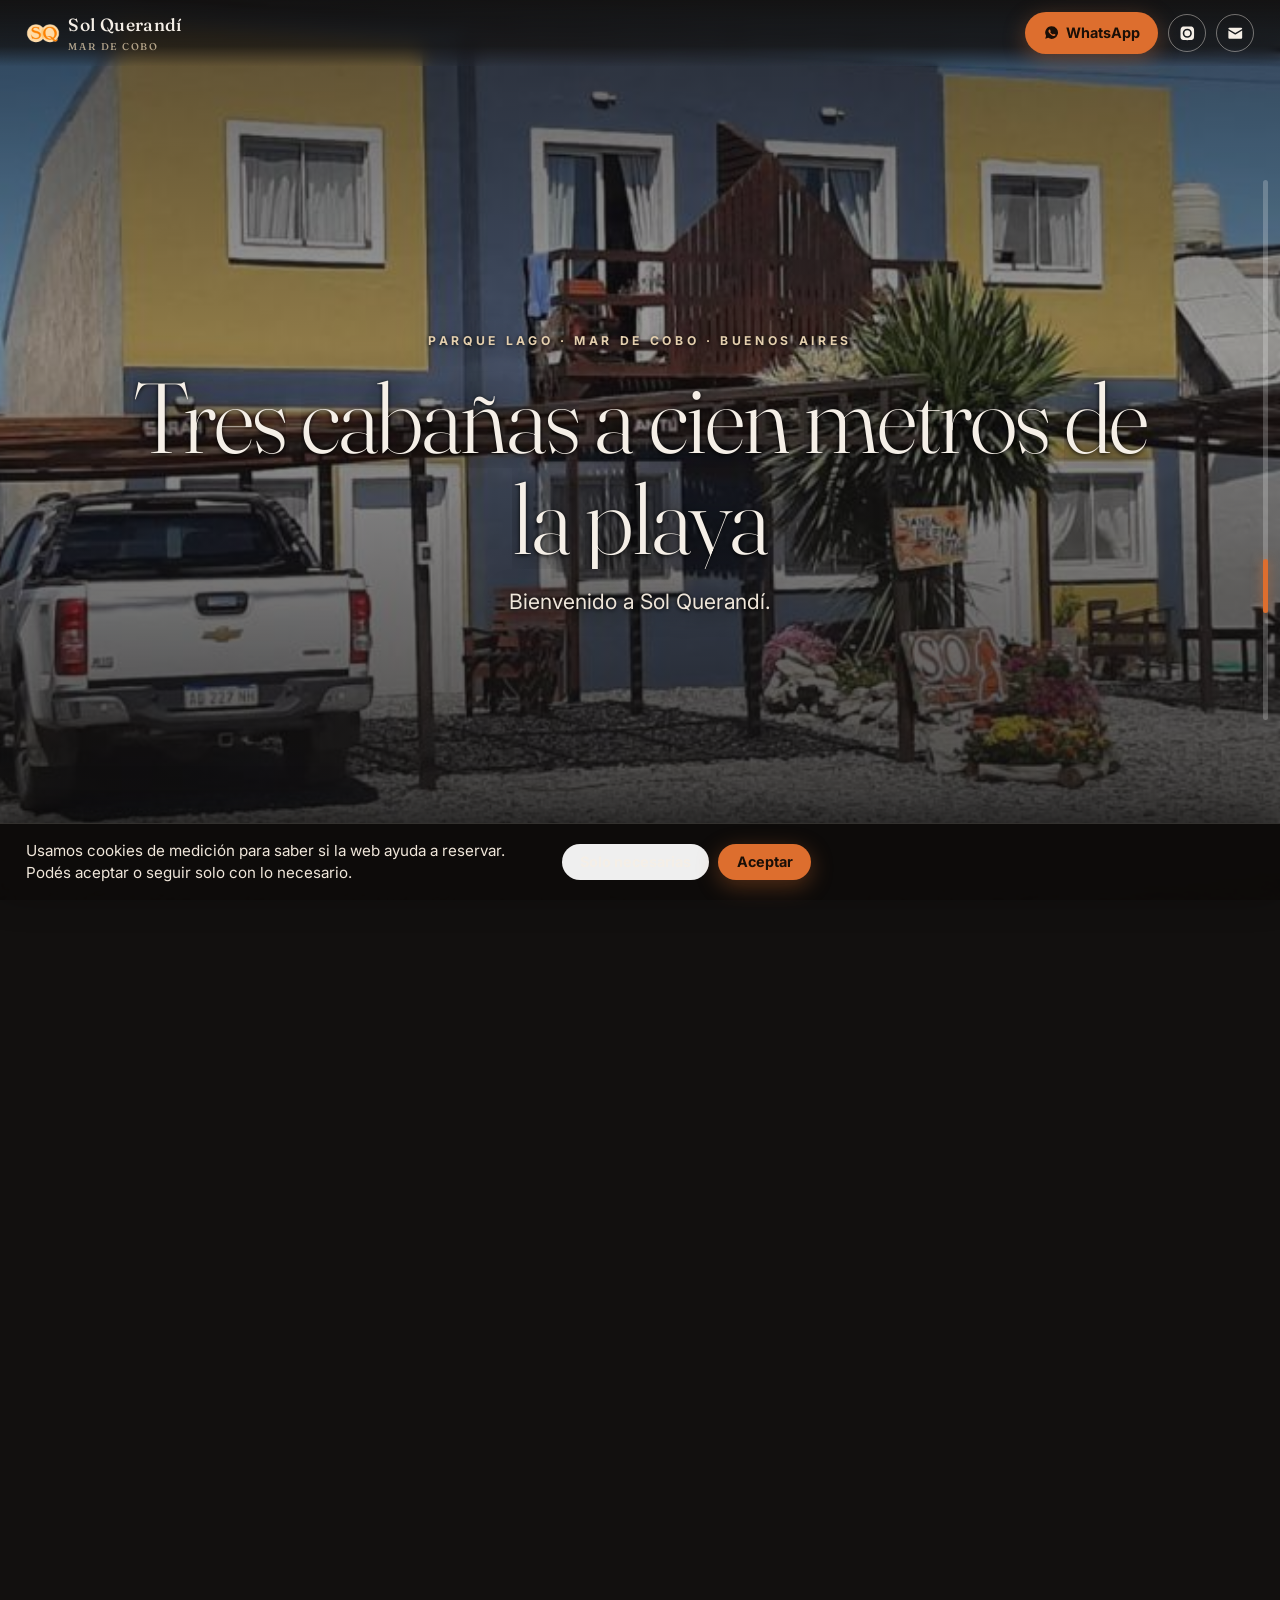
==== commit 30f777ec: "Mide visitas y clicks de WhatsApp, mail e Instagram con GA4." ====
--- a/index.html
+++ b/index.html
@@ -120,11 +120,12 @@
   --bar:66px;
 }
 *{box-sizing:border-box}
-html{scroll-behavior:smooth}
+/* auto: el smooth pelea con la rueda y baja FPS en la película */
+html{scroll-behavior:auto}
 body{
   margin:0;background:var(--mk-fondo);color:var(--mk-texto);
   font-family:var(--sans);line-height:1.6;
-  overflow-x:hidden;-webkit-font-smoothing:antialiased;
+  overflow-x:clip;-webkit-font-smoothing:antialiased;
 }
 img{max-width:100%;display:block}
 a{color:inherit}
@@ -166,16 +167,26 @@
    orden del documento, con lo que el plano lejano acaba tapando al que
    esta en foco. Como la camara siempre avanza hacia indices mayores, el
    plano con --zi mas bajo es el mas cercano y debe ir delante. */
-.mk-zshot{z-index:calc(100 - var(--zi))}
+.mk-zshot{z-index:calc(100 - var(--zi));will-change:auto;visibility:hidden}
+.mk-zshot[data-near],.mk-zshot[data-live]{visibility:visible;will-change:transform,opacity}
+
+/* Niebla barata: velo oscuro en vez de filter:brightness (caro cada frame) */
+.mk-zfog{filter:none !important}
+.z-bg::before{
+  content:"";position:absolute;inset:0;z-index:1;pointer-events:none;
+  background:#000;
+  opacity:clamp(0,calc(var(--f, 0) * -0.22),0.45);
+}
 
 .z-bg{position:absolute;inset:0;margin:0;overflow:hidden}
 /* Fondo opaco para los planos que son solo texto: si no, se transparenta
    el plano que viene detras y los dos textos se pisan. */
 .z-bg.liso{background:radial-gradient(ellipse 78% 62% at 50% 38%,#241A13 0%,#16120F 58%,var(--mk-fondo) 100%)}
 .z-bg.liso::after{display:none}
+.z-bg.liso::before{display:none}
 .z-bg img{width:100%;height:100%;object-fit:cover}
 .z-bg::after{
-  content:"";position:absolute;inset:0;
+  content:"";position:absolute;inset:0;z-index:2;
   background:linear-gradient(180deg,rgba(18,16,15,.66) 0%,rgba(18,16,15,.4) 38%,rgba(18,16,15,.82) 100%);
 }
 .z-bg.suave::after{background:linear-gradient(180deg,rgba(18,16,15,.5),rgba(18,16,15,.72))}
@@ -318,11 +329,36 @@
 .faq-item h3{font-family:var(--display);font-weight:500;font-size:clamp(1.02rem,2.6vw,1.2rem);margin:0 0 .5rem}
 .faq-item p{margin:0;color:#EFE6DA;font-size:clamp(.92rem,2.3vw,1rem);max-width:64ch}
 
-/* Modo sin animaciones: la pelicula se lee como documento normal */
+/* ---------- AVISO DE COOKIES (GA4 solo si aceptan) ---------- */
+.sq-cookies{
+  position:fixed;left:0;right:0;bottom:0;z-index:10000;
+  display:none;gap:1rem;align-items:center;flex-wrap:wrap;
+  padding:1rem clamp(1rem,4vw,1.6rem);
+  background:rgba(12,10,9,.96);border-top:1px solid rgba(245,239,231,.16);
+  backdrop-filter:blur(10px);-webkit-backdrop-filter:blur(10px);
+  box-shadow:0 -12px 40px rgba(0,0,0,.45);
+}
+.sq-cookies.sq-show{display:flex}
+.sq-cookies p{margin:0;flex:1 1 220px;font-size:clamp(.82rem,2.2vw,.95rem);color:#EFE6DA;line-height:1.45;max-width:52ch}
+.sq-cookies-actions{display:flex;gap:.55rem;flex-wrap:wrap}
+.sq-cookies .btn{cursor:pointer;border:0;font-family:inherit}
+
+/* Menos movimiento del sistema: sigue siendo slide a slide (sticky),
+   sin vuelo 3D. Anula el colapso a documento apilado de motion.css. */
 @media(prefers-reduced-motion:reduce){
   .flota{display:none}
-  .mk-zshot{padding:clamp(2rem,7vw,4rem) 0;border-bottom:1px solid rgba(245,239,231,.09)}
-  .z-body{padding-top:1rem}
+  .mk-film{height:calc(var(--mk-shots, 8) * 120vh) !important}
+  .mk-film-stage{
+    position:sticky !important;top:0 !important;
+    height:100vh !important;overflow:hidden !important;
+  }
+  .mk-zshot{
+    position:absolute !important;inset:0 !important;
+    min-height:0 !important;padding:0 !important;border:none !important;
+    transform:none !important;
+  }
+  .mk-zfog,.mk-fx-dive{filter:none !important;transform:none !important}
+  .mk-rail{display:block !important}
 }
 </style>
 </head>
@@ -810,5 +846,91 @@
   });
 })();
 </script>
+
+<!-- Aviso de cookies + GA4 (solo si aceptan) + eventos de contacto -->
+<div id="sq-cookies" class="sq-cookies" role="dialog" aria-live="polite" aria-label="Cookies">
+  <p>Usamos cookies de medición para saber si la web ayuda a reservar. Podés aceptar o seguir solo con lo necesario.</p>
+  <div class="sq-cookies-actions">
+    <button type="button" class="btn btn-ghost" id="sq-cookies-no">Solo necesarias</button>
+    <button type="button" class="btn btn-solid" id="sq-cookies-yes">Aceptar</button>
+  </div>
+</div>
+<script>
+(function () {
+  "use strict";
+  // Pegá acá el ID de Google Analytics (Medición → G-XXXXXXXXXX)
+  var GA_ID = "G-XXXXXXXXXX";
+  var KEY = "sq_cookies";
+  var banner = document.getElementById("sq-cookies");
+  var choice = null;
+  try { choice = localStorage.getItem(KEY); } catch (e) {}
+
+  function loadGA() {
+    if (!GA_ID || GA_ID.indexOf("XXXX") !== -1) return;
+    if (window.gtag) return;
+    window.dataLayer = window.dataLayer || [];
+    window.gtag = function () { dataLayer.push(arguments); };
+    gtag("js", new Date());
+    gtag("config", GA_ID, { anonymize_ip: true });
+    var s = document.createElement("script");
+    s.async = true;
+    s.src = "https://www.googletagmanager.com/gtag/js?id=" + encodeURIComponent(GA_ID);
+    document.head.appendChild(s);
+  }
+
+  function hideBanner() {
+    if (banner) banner.classList.remove("sq-show");
+  }
+
+  function accept() {
+    try { localStorage.setItem(KEY, "1"); } catch (e) {}
+    hideBanner();
+    loadGA();
+  }
+
+  function decline() {
+    try { localStorage.setItem(KEY, "0"); } catch (e) {}
+    hideBanner();
+  }
+
+  if (choice === "1") {
+    loadGA();
+  } else if (choice !== "0" && banner) {
+    banner.classList.add("sq-show");
+  }
+
+  var yes = document.getElementById("sq-cookies-yes");
+  var no = document.getElementById("sq-cookies-no");
+  if (yes) yes.addEventListener("click", accept);
+  if (no) no.addEventListener("click", decline);
+
+  function ubicacion(el) {
+    if (el.closest(".bar")) return "barra";
+    if (el.closest(".mk-film")) return "pelicula";
+    if (el.closest(".pie")) return "pie";
+    if (el.closest(".resenas")) return "resenas";
+    if (el.closest(".faq")) return "faq";
+    return "otro";
+  }
+
+  document.addEventListener("click", function (ev) {
+    var a = ev.target.closest && ev.target.closest("a[href]");
+    if (!a) return;
+    var href = (a.getAttribute("href") || "").toLowerCase();
+    var name = null;
+    if (href.indexOf("wa.me") !== -1 || href.indexOf("whatsapp") !== -1) name = "click_whatsapp";
+    else if (href.indexOf("mailto:") === 0) name = "click_email";
+    else if (href.indexOf("instagram.com") !== -1) name = "click_instagram";
+    if (!name) return;
+    if (typeof window.gtag === "function") {
+      gtag("event", name, {
+        event_category: "contacto",
+        event_label: ubicacion(a),
+        ubicacion: ubicacion(a)
+      });
+    }
+  }, true);
+})();
+</script>
 </body>
 </html>
